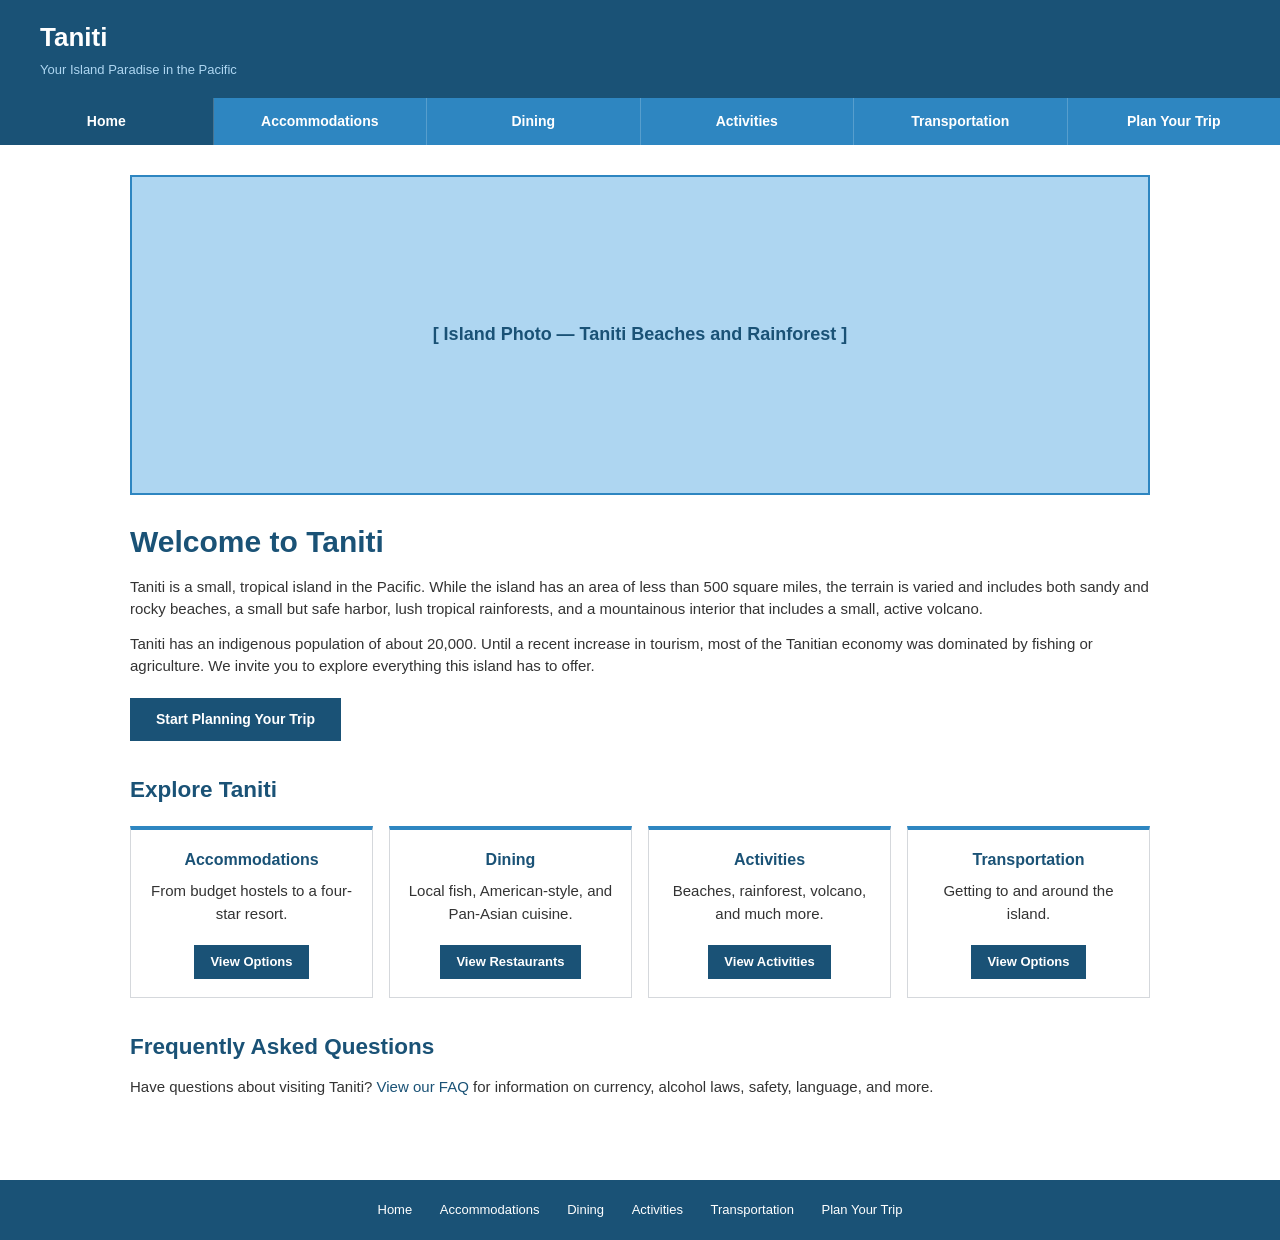
==== index.html @ 7114804a "Add files via upload" ====
<!DOCTYPE html>
<html lang="en">
<head>
<meta charset="UTF-8">
<meta name="viewport" content="width=device-width, initial-scale=1.0">
<title>Taniti - Island Paradise</title>
<link rel="stylesheet" href="style.css">
</head>
<body>

<div class="header">
	<div>
		<div class="site-name">Taniti</div>
		<div class="tagline">Your Island Paradise in the Pacific</div>
	</div>
</div>

<nav class="nav">
	<a href="index.html" class="active">Home</a>
	<a href="accommodations.html">Accommodations</a>
	<a href="dining.html">Dining</a>
	<a href="activities.html">Activities</a>
	<a href="transportation.html">Transportation</a>
	<a href="plan.html">Plan Your Trip</a>
</nav>

<div class="content">

	<div class="hero-img">[ Island Photo — Taniti Beaches and Rainforest ]</div>

	<h1>Welcome to Taniti</h1>

	<p>Taniti is a small, tropical island in the Pacific. While the island has an area of less than 500 square miles, the terrain is varied and includes both sandy and rocky beaches, a small but safe harbor, lush tropical rainforests, and a mountainous interior that includes a small, active volcano.</p>

	<p>Taniti has an indigenous population of about 20,000. Until a recent increase in tourism, most of the Tanitian economy was dominated by fishing or agriculture. We invite you to explore everything this island has to offer.</p>

	<a href="plan.html" class="btn">Start Planning Your Trip</a>

	<h2 style="margin-top: 32px;">Explore Taniti</h2>

	<div class="cards">
		<div class="card">
			<h3>Accommodations</h3>
			<p>From budget hostels to a four-star resort.</p>
			<a href="accommodations.html">View Options</a>
		</div>
		<div class="card">
			<h3>Dining</h3>
			<p>Local fish, American-style, and Pan-Asian cuisine.</p>
			<a href="dining.html">View Restaurants</a>
		</div>
		<div class="card">
			<h3>Activities</h3>
			<p>Beaches, rainforest, volcano, and much more.</p>
			<a href="activities.html">View Activities</a>
		</div>
		<div class="card">
			<h3>Transportation</h3>
			<p>Getting to and around the island.</p>
			<a href="transportation.html">View Options</a>
		</div>
	</div>

	<h2 style="margin-top: 32px;">Frequently Asked Questions</h2>
	<p>Have questions about visiting Taniti? <a href="plan.html#faq">View our FAQ</a> for information on currency, alcohol laws, safety, language, and more.</p>

</div>

<div class="footer">
	<a href="index.html">Home</a>
	<a href="accommodations.html">Accommodations</a>
	<a href="dining.html">Dining</a>
	<a href="activities.html">Activities</a>
	<a href="transportation.html">Transportation</a>
	<a href="plan.html">Plan Your Trip</a>
</div>

</body>
</html>
---- style.css ----
* { box-sizing: border-box; margin: 0; padding: 0; }

body {
	font-family: Arial, Helvetica, sans-serif;
	color: #333;
	background: #fff;
	font-size: 15px;
	line-height: 1.5;
}

a { color: #1a5276; text-decoration: none; }
a:hover { color: #2e86c1; text-decoration: underline; }
h1, h2, h3 { color: #1a5276; margin-bottom: 12px; }
p { margin-bottom: 12px; }
ul { padding-left: 20px; margin-bottom: 12px; }
li { margin-bottom: 4px; }

/* Header */
.header {
	background: #1a5276;
	color: white;
	padding: 18px 40px;
	display: flex;
	align-items: center;
	justify-content: space-between;
}
.header .site-name {
	font-size: 26px;
	font-weight: bold;
	color: white;
}
.header .tagline {
	font-size: 13px;
	color: #aed6f1;
	margin-top: 3px;
}

/* Nav */
.nav {
	background: #2e86c1;
	display: flex;
}
.nav a {
	flex: 1;
	text-align: center;
	padding: 13px 8px;
	color: white;
	font-weight: bold;
	font-size: 14px;
	border-right: 1px solid rgba(255,255,255,0.2);
	text-decoration: none;
}
.nav a:last-child { border-right: none; }
.nav a:hover, .nav a.active { background: #1a5276; color: white; text-decoration: none; }

/* Breadcrumb */
.breadcrumb {
	padding: 8px 40px;
	background: #f4f6f7;
	border-bottom: 1px solid #d5d8dc;
	font-size: 12px;
	color: #666;
}
.breadcrumb a { color: #1a5276; }

/* Page title banner */
.page-banner {
	background: #1a5276;
	color: white;
	padding: 28px 40px;
	text-align: center;
}
.page-banner h1 { color: white; font-size: 32px; margin: 0; }

/* Content */
.content {
	max-width: 1100px;
	margin: 0 auto;
	padding: 30px 40px;
}

/* Hero image placeholder */
.hero-img {
	width: 100%;
	height: 320px;
	background: #aed6f1;
	display: flex;
	align-items: center;
	justify-content: center;
	color: #1a5276;
	font-size: 18px;
	font-weight: bold;
	margin-bottom: 24px;
	border: 2px solid #2e86c1;
}

/* Quick link cards */
.cards {
	display: flex;
	gap: 16px;
	margin: 20px 0;
}
.card {
	flex: 1;
	border: 1px solid #d5d8dc;
	border-top: 4px solid #2e86c1;
	padding: 18px;
	text-align: center;
}
.card h3 { font-size: 16px; margin-bottom: 8px; }
.card a {
	display: inline-block;
	background: #1a5276;
	color: white;
	padding: 7px 16px;
	font-size: 13px;
	font-weight: bold;
	margin-top: 8px;
	text-decoration: none;
}
.card a:hover { background: #2e86c1; color: white; }

/* Activity categories */
.category { margin-bottom: 28px; }
.category h2 {
	border-bottom: 2px solid #2e86c1;
	padding-bottom: 6px;
	margin-bottom: 12px;
}
.activity-list {
	list-style: none;
	padding: 0;
	display: grid;
	grid-template-columns: 1fr 1fr;
	gap: 6px;
}
.activity-list li {
	padding: 6px 10px;
	border: 1px solid #d5d8dc;
	font-size: 14px;
}

/* FAQ */
.faq-item {
	margin-bottom: 18px;
	padding-bottom: 14px;
	border-bottom: 1px solid #d5d8dc;
}
.faq-item:last-child { border-bottom: none; }
.faq-item h3 { font-size: 16px; margin-bottom: 6px; }

/* Lodging / dining items */
.item {
	padding: 12px;
	border: 1px solid #d5d8dc;
	margin-bottom: 10px;
}
.item h3 { font-size: 15px; margin-bottom: 4px; }
.item p { font-size: 13px; margin: 0; color: #555; }

/* Footer */
.footer {
	background: #1a5276;
	color: #aed6f1;
	padding: 20px 40px;
	text-align: center;
	margin-top: 40px;
	font-size: 13px;
}
.footer a { color: white; margin: 0 12px; text-decoration: none; }
.footer a:hover { text-decoration: underline; }

/* CTA button */
.btn {
	display: inline-block;
	background: #1a5276;
	color: white;
	padding: 11px 26px;
	font-weight: bold;
	font-size: 14px;
	text-decoration: none;
	margin-top: 8px;
}
.btn:hover { background: #2e86c1; color: white; text-decoration: none; }
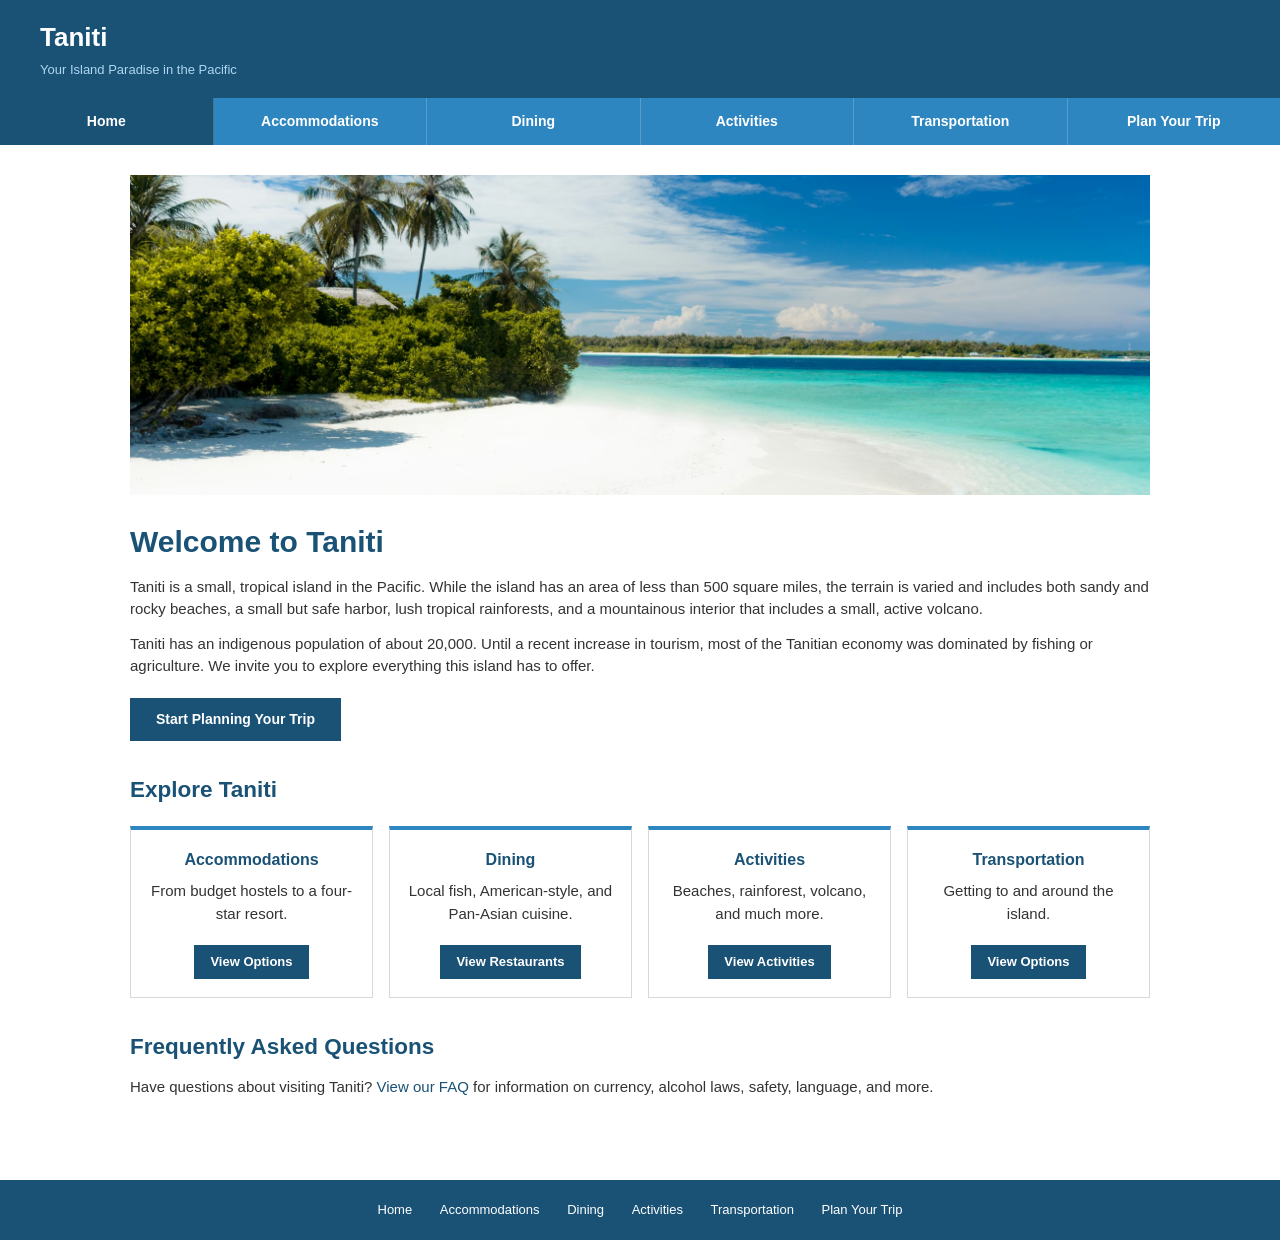
==== commit cf04d1b5: "Update index.html" ====
--- a/index.html
+++ b/index.html
@@ -26,7 +26,7 @@
 
 <div class="content">
 
-	<div class="hero-img">[ Island Photo — Taniti Beaches and Rainforest ]</div>
+	<img src="shore.avif" alt="Shore during daytime" style="width:100%; max-height:320px; object-fit:cover; display:block; margin-bottom:24px;">
 
 	<h1>Welcome to Taniti</h1>
 
